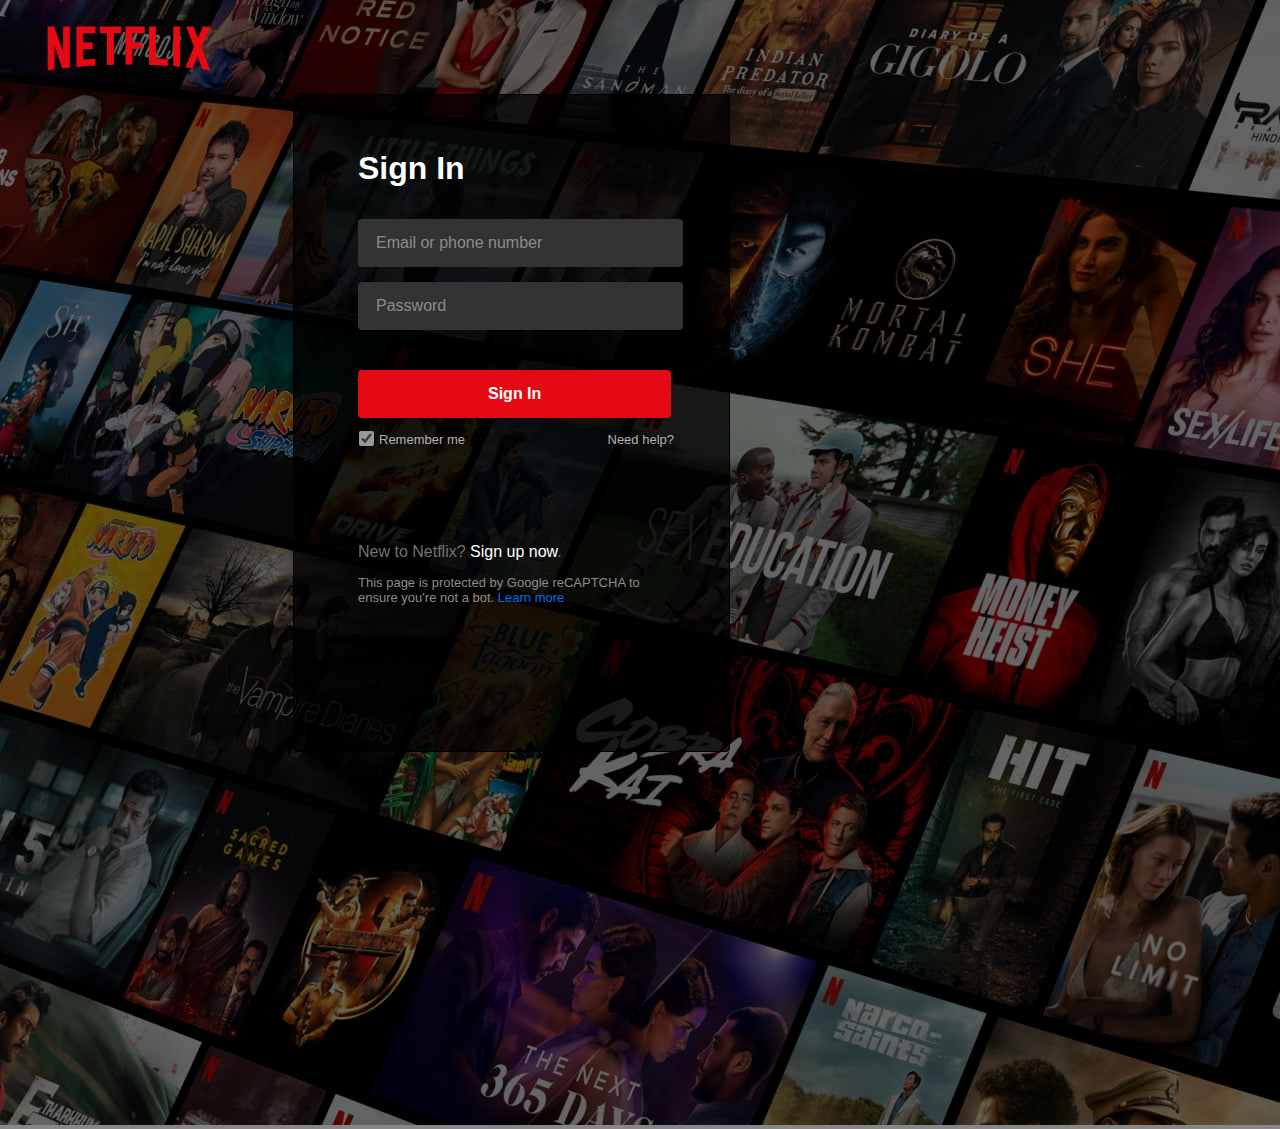
==== sign in.html @ e4c5819a "Add files via upload" ====
<!DOCTYPE html>
<html>
    <head>
        <title>Netflix</title>

        <link rel="icon" href="images/netflix(n)_logo.svg">
        <link rel="stylesheet" href="styles/sign in.css">
    </head>
    <body>
        <div class="background-img">
            <img src="images/background_img.jpg" alt="NETFLIX">

            <div class="shadow">
                <a href="sign up.html">
                    <img class="netflix-logo" src="images/logo.png" alt="NETFLIX">
                </a>
            </div>
            
            <div class="sign-menu-container">
                
                <h1 class="sign-in">Sign In</h1>
                <input class="user-input" type="text" name="email_num" id="email_num" placeholder="Email or phone number">
                <input class="user-input" type="password" name="pwd" id="pwd" placeholder="Password">
                <button class="sign-in-button" onclick="location.replace('netflix.html');">Sign In</button>
                    
                <div class="sign-in-button-container">
                    <input class="checkbox" type="checkbox" name="remember" id="remember" checked>
                    <span class="sign-in-remember">Remember me</span>
                    <a class="sign-in-need-help" href="https://www.netflix.com/in/LoginHelp">Need help?</a>
                </div>

                <p class="new-to-netflix">New to Netflix? <span class="new-user-sign-up">Sign up now</span>.</p>

                <p class="protected">This page is protected by Google reCAPTCHA to ensure you're not a bot.
                    <a class="learn-more">Learn more</a></p>
            </div>
        </div>
    </body>
</html>
---- styles/sign in.css ----
body {
    font-family: Helvetica;
    margin: 0;
    overflow: hidden;
}

p {
    margin: 0;
}

.background-img {
    position: relative;
}

.shadow {
    position: absolute;
    top: 0;
    bottom: 0;
    left: 0;
    right: 0;
    background-color: rgba(0, 0, 0, 0.47);
}

.netflix-logo {
    margin-top: -11px;
    margin-left: 29px;
    width: 200px;
}

.sign-menu-container {
    position: absolute;
    top: 94px;
    right: 550px;
    height: 641.39px;
    width: 435px;
    background-color: rgba(0, 0, 0, 0.75);
    border: 1px solid black;
    border-radius: 4px;
    color: white;
    padding-top: 15px;
}

.sign-in {
    font-size: 32px;
    font-weight: 700;
    padding-top: 19px;
    padding-left: 64px;
    padding-bottom: 10px;
}

.user-input {
    display: block;
    background-color: rgb(51, 51, 51);
    color: rgb(255, 255, 255);
    font-size: 16px;
    margin-top: 15px;
    margin-left: 64px;
    padding: 15px 100px 15px 18px;
    border: none;
    border-radius: 4px;
}

.user-input::placeholder {
    color: rgb(140, 140, 140);
}

.sign-in-button {
    background-color: rgb(229, 9, 20);
    color: white;
    font-size: 16px;
    font-weight: 700;
    border: none;
    border-radius: 4px;
    margin-top: 40px;
    margin-left: 64px;
    padding: 15px 130px;
    cursor: pointer;
}

.sign-in-button-container {
    position: relative;
}

.checkbox {
    position: absolute;
    left: 59px;
    bottom: -31px;
    accent-color: rgb(153, 153, 153);
    height: 15px;
    width: 19px;
}

.sign-in-remember {
    position: absolute;
    left: 85px;
    bottom: -29px;
    font-size: 13px;
    font-weight: 500;
    color: rgb(179, 179, 179);
}

.sign-in-need-help {
    position: absolute;
    right: 55px;
    bottom: -29px;
    font-size: 13px;
    font-weight: 500;
    color: rgb(179, 179, 179);
    text-decoration: none;
    transition: text-decoration 0.15s;
}

.sign-in-need-help:hover {
    text-decoration: underline;
}

.new-to-netflix {
    font-size: 16px;
    font-weight: 500;
    color: rgb(115, 115, 115);
    margin-top: 125px;
    margin-left: 64px;
}

.new-user-sign-up {
    color: white;
    cursor: pointer;
}

.new-user-sign-up:hover {
    text-decoration: underline;
}

.protected {
    font-size: 13px;
    color: rgb(140, 140, 140);
    margin-top: 14px;
    margin-left: 64px;
    margin-right: 75px;
}

.learn-more {
    color: rgb(0, 113, 235);
    text-decoration: none;
    cursor: pointer;
}

.learn-more:hover {
    text-decoration: underline;
}
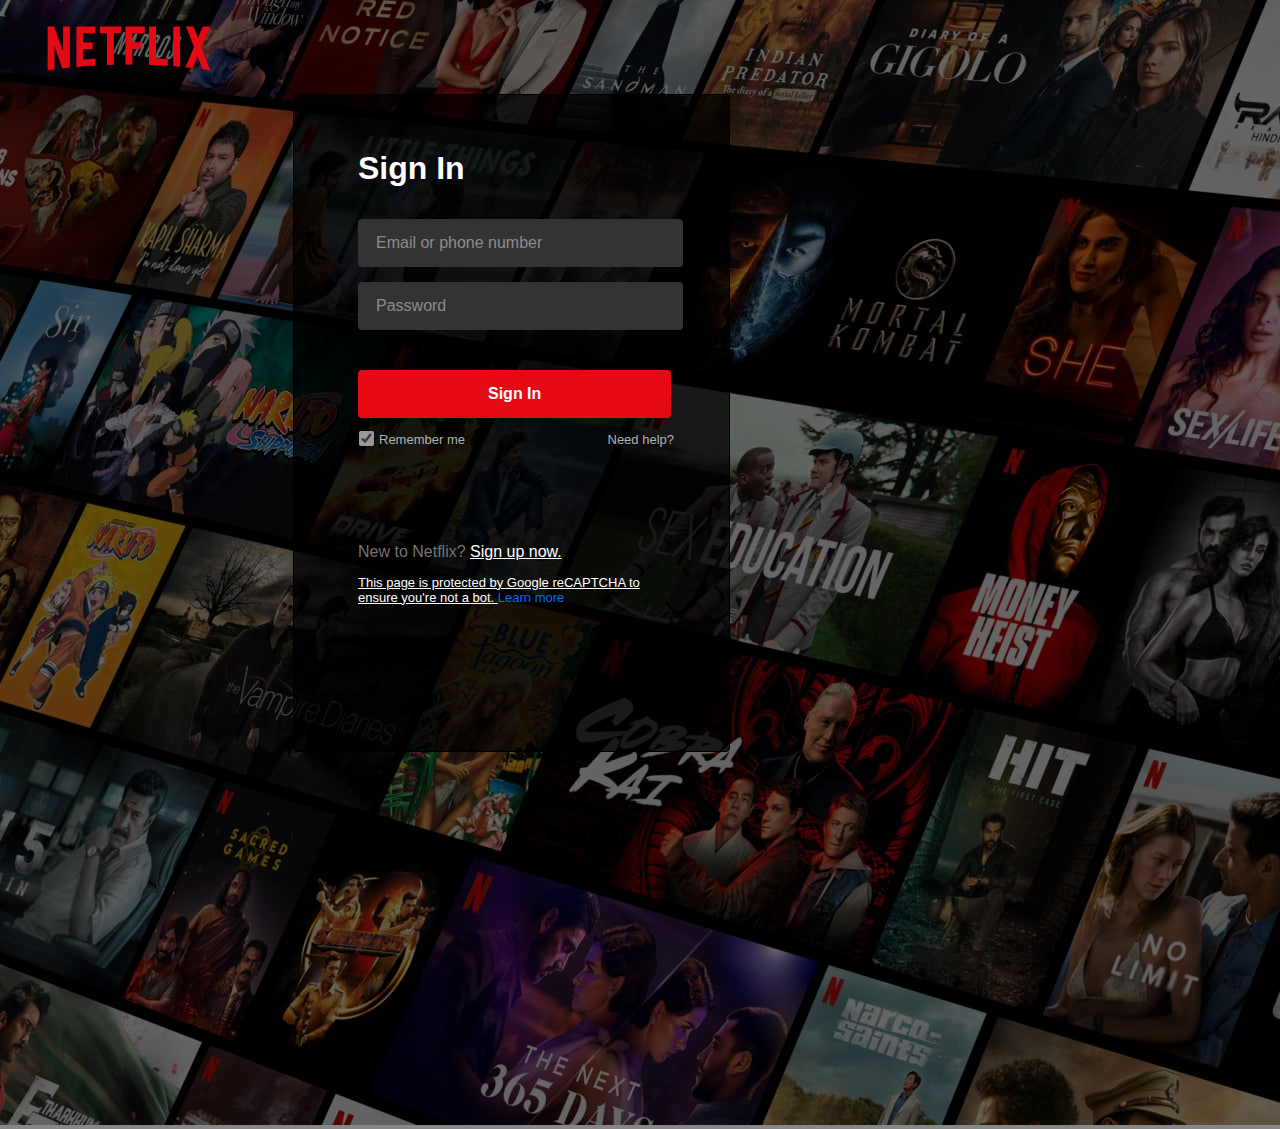
==== commit fb2a551f: "Update sign in.html" ====
--- a/sign in.html
+++ b/sign in.html
@@ -11,7 +11,7 @@
             <img src="images/background_img.jpg" alt="NETFLIX">
 
             <div class="shadow">
-                <a href="sign up.html">
+                <a href="index.html">
                     <img class="netflix-logo" src="images/logo.png" alt="NETFLIX">
                 </a>
             </div>
@@ -29,11 +29,11 @@
                     <a class="sign-in-need-help" href="https://www.netflix.com/in/LoginHelp">Need help?</a>
                 </div>
 
-                <p class="new-to-netflix">New to Netflix? <span class="new-user-sign-up">Sign up now</span>.</p>
+                <p class="new-to-netflix">New to Netflix? <a class="new-user-sign-up" href="sign up.html">Sign up now</span>.</p>
 
                 <p class="protected">This page is protected by Google reCAPTCHA to ensure you're not a bot.
                     <a class="learn-more">Learn more</a></p>
             </div>
         </div>
     </body>
-</html>+</html>
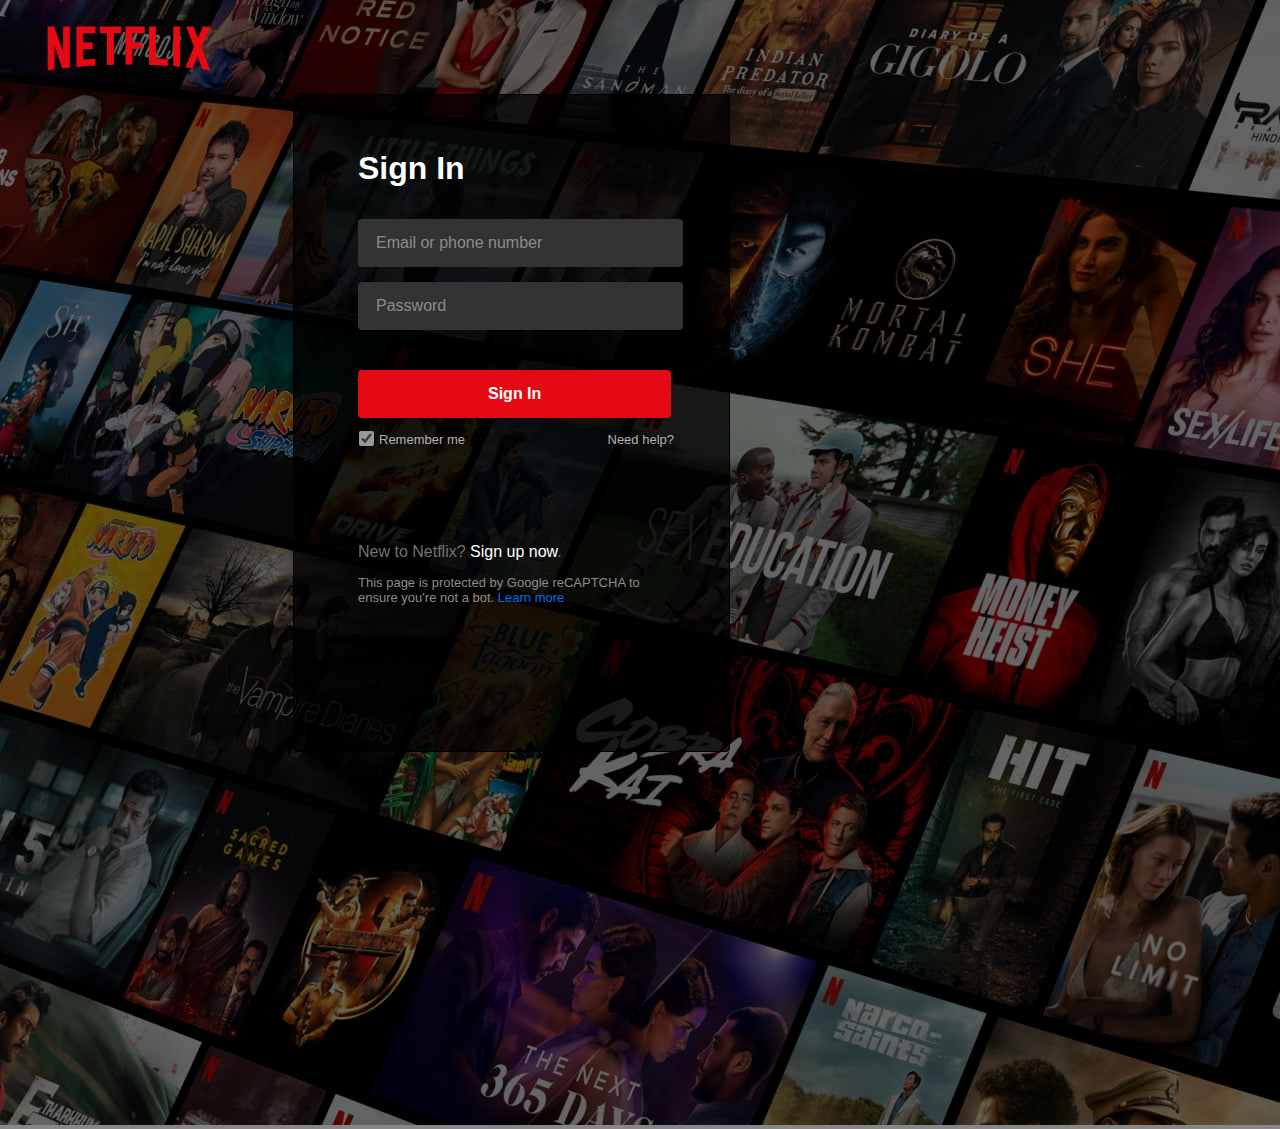
==== commit fe93e381: "Update sign in.html" ====
--- a/sign in.html
+++ b/sign in.html
@@ -29,7 +29,7 @@
                     <a class="sign-in-need-help" href="https://www.netflix.com/in/LoginHelp">Need help?</a>
                 </div>
 
-                <p class="new-to-netflix">New to Netflix? <a class="new-user-sign-up" href="sign up.html">Sign up now</span>.</p>
+                <p class="new-to-netflix">New to Netflix? <a class="new-user-sign-up" href="sign up.html">Sign up now</a>.</p>
 
                 <p class="protected">This page is protected by Google reCAPTCHA to ensure you're not a bot.
                     <a class="learn-more">Learn more</a></p>
--- a/styles/sign in.css
+++ b/styles/sign in.css
@@ -124,6 +124,7 @@
 
 .new-user-sign-up {
     color: white;
+    text-decoration: none;
     cursor: pointer;
 }
 
@@ -147,4 +148,4 @@
 
 .learn-more:hover {
     text-decoration: underline;
-}+}
